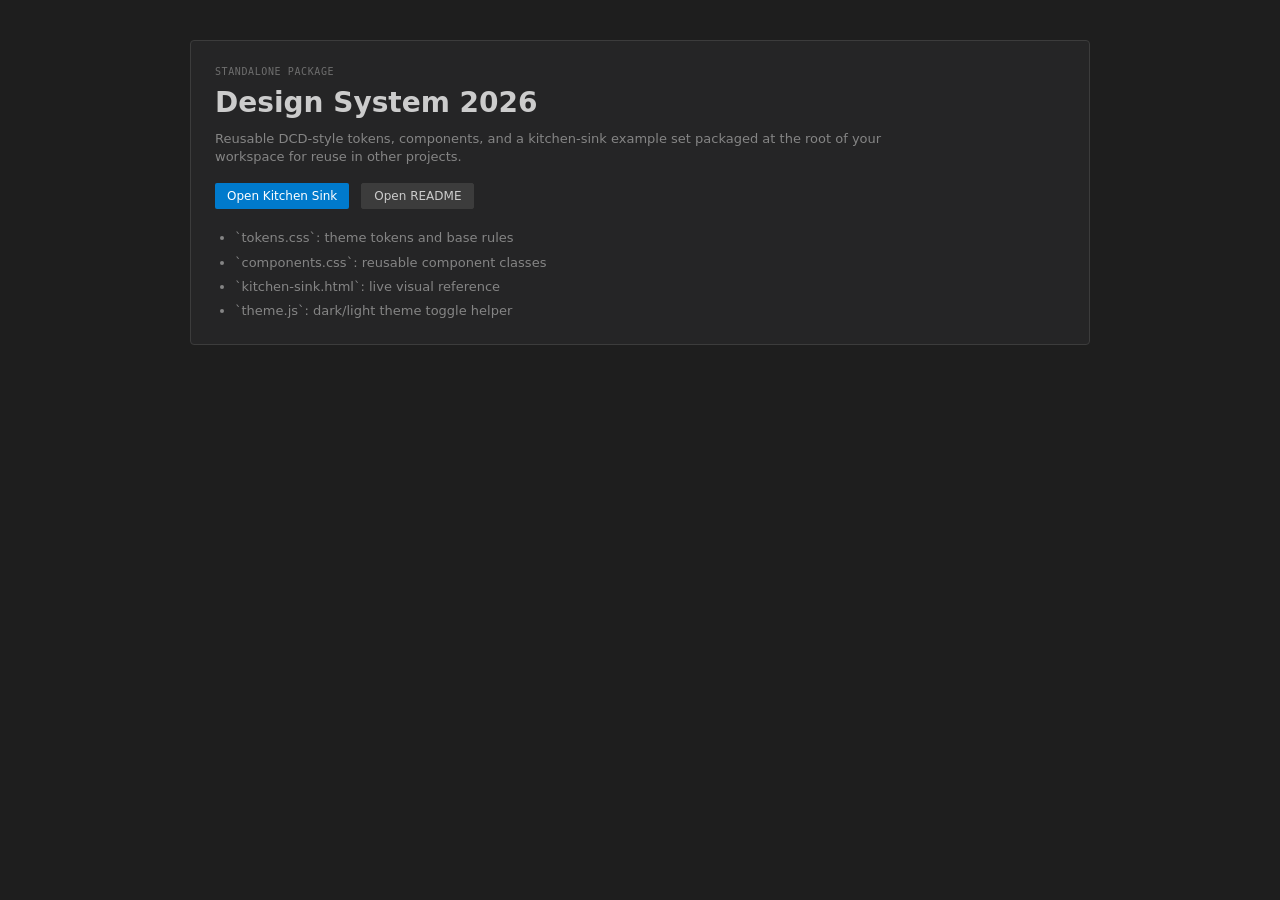
==== index.html @ 4ad83a2f "Initial commit" ====
<!DOCTYPE html>
<html lang="en">
<head>
<meta charset="UTF-8">
<meta name="viewport" content="width=device-width, initial-scale=1.0">
<title>Design System 2026</title>
<link rel="stylesheet" href="./tokens.css">
<link rel="stylesheet" href="./components.css">
<style>
body {
  padding: 40px;
}

.wrap {
  max-width: 900px;
  margin: 0 auto;
}

.hero {
  padding: 24px;
}

.hero h1 {
  font-size: 28px;
  margin-bottom: 8px;
}

.hero p {
  color: var(--text-dim);
  margin-bottom: 16px;
  max-width: 680px;
}

.links {
  display: flex;
  flex-wrap: wrap;
  gap: 12px;
  margin-top: 16px;
}

.list {
  margin-top: 20px;
  padding-left: 20px;
  color: var(--text-dim);
}

.list li + li {
  margin-top: 6px;
}
</style>
</head>
<body>
  <div class="wrap">
    <div class="ds-card hero">
      <div class="ds-label">Standalone Package</div>
      <h1>Design System 2026</h1>
      <p>Reusable DCD-style tokens, components, and a kitchen-sink example set packaged at the root of your workspace for reuse in other projects.</p>
      <div class="links">
        <a class="ds-btn ds-btn--primary" href="./kitchen-sink.html">Open Kitchen Sink</a>
        <a class="ds-btn ds-btn--secondary" href="./README.md">Open README</a>
      </div>
      <ul class="list">
        <li>`tokens.css`: theme tokens and base rules</li>
        <li>`components.css`: reusable component classes</li>
        <li>`kitchen-sink.html`: live visual reference</li>
        <li>`theme.js`: dark/light theme toggle helper</li>
      </ul>
    </div>
  </div>
</body>
</html>
---- tokens.css ----
:root {
  --bg: #1e1e1e;
  --surface: #252526;
  --surface-2: #2d2d2d;
  --border: #3c3c3c;
  --text: #cccccc;
  --text-dim: #858585;
  --text-muted: #6e6e6e;
  --input-bg: #3c3c3c;
  --list-hover: #2a2d2e;
  --list-active: #04395e;
  --accent: #007acc;
  --accent-hover: #1c97ea;
  --accent-dim: rgba(0, 122, 204, 0.15);
  --success: #4ec9b0;
  --warning: #cca700;
  --error: #f14c4c;
  --info: #3794ff;
  --overlay-bg: rgba(0, 0, 0, 0.5);
  --shadow-modal: 0 8px 32px rgba(0, 0, 0, 0.3);
  --font-ui: -apple-system, BlinkMacSystemFont, "Segoe UI", system-ui, sans-serif;
  --font-mono: ui-monospace, "Menlo", "Monaco", "Cascadia Mono", monospace;
  --space-xs: 4px;
  --space-sm: 8px;
  --space-md: 12px;
  --space-lg: 16px;
  --space-xl: 24px;
  --space-2xl: 32px;
  --radius-sm: 2px;
  --radius-md: 4px;
  --radius-lg: 6px;
  --text-on-accent: #fff;
  --header-height: 40px;
  --subheader-height: 28px;
  --z-modal: 10000;
  --z-toast: 20000;
  --ease-out: cubic-bezier(0.25, 1, 0.5, 1);
  --dur-fast: 100ms;
  --dur-base: 200ms;
  --dur-slow: 300ms;
}

[data-theme="light"] {
  --bg: #ffffff;
  --surface: #f3f3f3;
  --surface-2: #e8e8e8;
  --border: #d4d4d4;
  --text: #1e1e1e;
  --text-dim: #616161;
  --text-muted: #999999;
  --input-bg: #ffffff;
  --list-hover: #e8e8e8;
  --list-active: #cce5ff;
  --accent: #005fb8;
  --accent-hover: #004e9a;
  --accent-dim: rgba(0, 95, 184, 0.1);
  --success: #388a34;
  --warning: #bf8803;
  --error: #cd3131;
  --info: #005fb8;
  --overlay-bg: rgba(0, 0, 0, 0.3);
  --shadow-modal: 0 8px 32px rgba(0, 0, 0, 0.1);
}

*,
*::before,
*::after {
  box-sizing: border-box;
  margin: 0;
  padding: 0;
}

html,
body {
  min-height: 100vh;
}

body {
  background: var(--bg);
  color: var(--text);
  font-family: var(--font-ui);
  font-size: 13px;
  line-height: 1.4;
  font-kerning: normal;
  -webkit-font-smoothing: antialiased;
  overflow-x: hidden;
  transition:
    background-color var(--dur-slow) var(--ease-out),
    color var(--dur-slow) var(--ease-out);
}

a {
  color: var(--accent);
  text-decoration: none;
}

a:hover {
  text-decoration: underline;
}

::-webkit-scrollbar {
  width: 6px;
  height: 6px;
}

::-webkit-scrollbar-track {
  background: var(--bg);
}

::-webkit-scrollbar-thumb {
  background: var(--border);
  border-radius: 3px;
}

::-webkit-scrollbar-thumb:hover {
  background: var(--text-muted);
}

@keyframes fadeIn {
  from {
    opacity: 0;
  }

  to {
    opacity: 1;
  }
}

@keyframes pulse {
  0%,
  100% {
    opacity: 1;
  }

  50% {
    opacity: 0.5;
  }
}
---- components.css ----
.ds-mono {
  font-family: var(--font-mono);
  font-variant-numeric: tabular-nums;
}

.ds-text-dim {
  color: var(--text-dim);
}

.ds-text-muted {
  color: var(--text-muted);
}

.ds-text-success {
  color: var(--success);
}

.ds-text-warning {
  color: var(--warning);
}

.ds-text-danger {
  color: var(--error);
}

.ds-label {
  display: block;
  margin-bottom: 4px;
  color: var(--text-muted);
  font-family: var(--font-mono);
  font-size: 10px;
  letter-spacing: 0.06em;
  text-transform: uppercase;
}

.ds-input,
.ds-textarea,
.ds-select {
  width: 100%;
  padding: 6px 8px;
  background: var(--input-bg);
  border: 1px solid var(--border);
  border-radius: var(--radius-sm);
  color: var(--text);
  font-family: var(--font-mono);
  font-size: 12px;
  outline: none;
}

.ds-textarea {
  resize: vertical;
}

.ds-btn {
  display: inline-flex;
  align-items: center;
  justify-content: center;
  gap: 4px;
  border-radius: var(--radius-sm);
  cursor: pointer;
  font-family: var(--font-ui);
  text-decoration: none;
  transition:
    background-color var(--dur-fast) var(--ease-out),
    border-color var(--dur-fast) var(--ease-out),
    color var(--dur-fast) var(--ease-out),
    opacity var(--dur-fast) var(--ease-out);
}

.ds-btn:hover {
  text-decoration: none;
}

.ds-btn:disabled {
  cursor: default;
}

.ds-btn--primary {
  padding: 4px 12px;
  background: var(--accent);
  border: none;
  color: var(--text-on-accent);
  font-size: 12px;
  font-weight: 500;
}

.ds-btn--primary:hover:not(:disabled) {
  background: var(--accent-hover);
}

.ds-btn--secondary {
  padding: 4px 12px;
  background: var(--input-bg);
  border: 1px solid var(--border);
  color: var(--text);
  font-size: 12px;
}

.ds-btn--ghost {
  padding: 4px 8px;
  background: transparent;
  border: none;
  color: var(--text-dim);
  font-size: 11px;
}

.ds-btn--danger {
  color: var(--error);
}

.ds-btn--warning {
  color: var(--warning);
}

.ds-btn--success {
  color: var(--success);
}

.ds-btn--accent {
  color: var(--accent);
}

.ds-icon-btn {
  width: 28px;
  height: 28px;
  padding: 0;
  font-size: 14px;
}

.ds-nav {
  height: var(--header-height);
  display: flex;
  align-items: center;
  gap: 12px;
  padding: 0 12px;
  background: var(--bg);
  border-bottom: 1px solid var(--border);
  flex-shrink: 0;
}

.ds-nav__title {
  font-size: 13px;
  font-weight: 600;
  white-space: nowrap;
}

.ds-nav__tabs {
  display: flex;
  gap: 0;
  margin-left: 8px;
}

.ds-nav__spacer {
  flex: 1;
}

.ds-tab-btn {
  padding: 8px 12px;
  border: none;
  border-bottom: 2px solid transparent;
  border-radius: 0;
  background: transparent;
  color: var(--text-dim);
  cursor: pointer;
  font-family: var(--font-ui);
  font-size: 12px;
}

.ds-tab-btn.is-active {
  border-bottom-color: var(--accent);
  color: var(--text);
}

.ds-status-dot {
  display: inline-flex;
  align-items: center;
  gap: 4px;
  color: var(--text-dim);
  font-family: var(--font-mono);
  font-size: 10px;
  font-variant-numeric: tabular-nums;
}

.ds-status-dot__dot {
  width: 6px;
  height: 6px;
  display: inline-block;
  border-radius: 50%;
  background: var(--error);
}

.ds-status-dot[data-status="connected"] .ds-status-dot__dot,
.ds-status-dot[data-status="ready"] .ds-status-dot__dot,
.ds-status-dot[data-status="ok"] .ds-status-dot__dot {
  background: var(--success);
}

.ds-status-dot[data-status="checking"] .ds-status-dot__dot,
.ds-status-dot[data-status="warn"] .ds-status-dot__dot {
  background: var(--warning);
}

.ds-stat-strip {
  height: var(--subheader-height);
  display: flex;
  align-items: center;
  gap: 4px;
  padding: 0 12px;
  background: var(--bg);
  border-bottom: 1px solid var(--border);
  color: var(--text-dim);
  font-family: var(--font-mono);
  font-size: 11px;
  font-variant-numeric: tabular-nums;
  flex-shrink: 0;
}

.ds-stat-strip__separator {
  color: var(--border);
}

.ds-pill {
  display: inline-flex;
  align-items: center;
  justify-content: center;
  padding: 2px 8px;
  border: none;
  border-radius: var(--radius-sm);
  background: transparent;
  color: var(--text-dim);
  cursor: pointer;
  font-family: var(--font-ui);
  font-size: 10px;
}

.ds-pill.is-active {
  background: var(--surface-2);
  color: var(--text);
}

.ds-chip {
  display: inline-flex;
  align-items: center;
  gap: 4px;
  padding: 1px 6px;
  border-radius: var(--radius-sm);
  background: var(--surface-2);
  color: var(--text-dim);
  font-family: var(--font-mono);
  font-size: 10px;
  font-variant-numeric: tabular-nums;
}

.ds-badge {
  display: inline-flex;
  align-items: center;
  gap: 4px;
  font-size: 11px;
  color: var(--text-dim);
}

.ds-badge__dot {
  width: 6px;
  height: 6px;
  border-radius: 50%;
  background: currentColor;
}

.ds-dot-progress {
  display: inline-flex;
  align-items: center;
  gap: 3px;
}

.ds-dot-progress__dot {
  width: 8px;
  height: 8px;
  display: inline-block;
  border-radius: 50%;
  background: transparent;
  border: 1px solid var(--text-muted);
}

.ds-dot-progress--small .ds-dot-progress__dot {
  width: 6px;
  height: 6px;
}

.ds-dot-progress__dot.is-done {
  background: var(--success);
  border: none;
}

.ds-dot-progress__dot.is-active {
  background: var(--accent);
  border: none;
  animation: pulse 2s ease-in-out infinite;
}

.ds-dot-progress__dot.is-error {
  background: var(--error);
  border: none;
}

.ds-modal {
  position: fixed;
  inset: 0;
  z-index: var(--z-modal);
  display: flex;
  align-items: center;
  justify-content: center;
  background: var(--overlay-bg);
}

.ds-modal__dialog {
  display: flex;
  flex-direction: column;
  background: var(--surface);
  border: 1px solid var(--border);
  border-radius: var(--radius-md);
  box-shadow: var(--shadow-modal);
}

.ds-modal__dialog--sm {
  width: 480px;
  max-width: calc(100vw - 32px);
  max-height: 80vh;
}

.ds-modal__dialog--md {
  width: 560px;
  max-width: calc(100vw - 32px);
  max-height: 85vh;
}

.ds-modal__dialog--lg {
  width: 640px;
  max-width: calc(100vw - 32px);
  max-height: 85vh;
}

.ds-modal__header {
  display: flex;
  align-items: center;
  justify-content: space-between;
  gap: 8px;
  padding: 12px 16px;
  border-bottom: 1px solid var(--border);
}

.ds-modal__header--muted {
  background: var(--surface-2);
}

.ds-modal__title {
  font-size: 13px;
  font-weight: 600;
}

.ds-modal__body {
  padding: 16px;
  overflow: auto;
  flex: 1;
}

.ds-modal__footer {
  display: flex;
  align-items: center;
  justify-content: space-between;
  gap: 8px;
  padding: 8px 16px;
  border-top: 1px solid var(--border);
}

.ds-table-shell {
  display: flex;
  flex: 1;
  overflow: auto;
  flex-direction: column;
}

.ds-table-toolbar {
  display: flex;
  align-items: center;
  gap: 4px;
  padding: 4px 8px;
  border-bottom: 1px solid var(--border);
  background: var(--bg);
  flex-shrink: 0;
}

.ds-table-toolbar__spacer {
  flex: 1;
}

.ds-divider {
  width: 1px;
  height: 12px;
  background: var(--border);
  margin: 0 4px;
}

.ds-table {
  width: 100%;
  border-collapse: collapse;
  font-size: 12px;
}

.ds-table thead tr {
  position: sticky;
  top: 0;
  z-index: 1;
  background: var(--bg);
}

.ds-table th {
  padding: 6px 8px;
  border-bottom: 1px solid var(--border);
  color: var(--text-muted);
  text-align: left;
  font-family: var(--font-mono);
  font-size: 10px;
  font-weight: 500;
  letter-spacing: 0.04em;
  text-transform: uppercase;
}

.ds-table td {
  padding: 6px 8px;
  border-bottom: 1px solid var(--border);
}

.ds-table__row {
  height: 40px;
  cursor: pointer;
  border-left: 2px solid transparent;
  transition: background var(--dur-fast) var(--ease-out);
}

.ds-table__row:hover {
  background: var(--list-hover);
}

.ds-table__row.is-selected {
  background: var(--list-active);
  border-left-color: var(--accent);
}

.ds-table__row.is-selected:hover {
  background: var(--list-active);
}

.ds-table__empty {
  padding: 32px;
  color: var(--text-dim);
  text-align: center;
}

.ds-toast {
  position: fixed;
  right: 16px;
  bottom: 16px;
  z-index: var(--z-toast);
  width: 360px;
  max-width: calc(100vw - 32px);
  padding: 12px;
  background: var(--surface);
  border: 1px solid var(--success);
  border-radius: var(--radius-md);
  box-shadow: var(--shadow-modal);
}

.ds-toast__row {
  display: flex;
  align-items: flex-start;
  justify-content: space-between;
  gap: 12px;
}

.ds-toast__title {
  margin-bottom: 4px;
  color: var(--success);
  font-size: 12px;
  font-weight: 600;
}

.ds-toast__message {
  color: var(--text);
  font-size: 11px;
  line-height: 1.5;
}

.ds-card {
  background: var(--surface);
  border: 1px solid var(--border);
  border-radius: var(--radius-md);
}

.ds-card--muted {
  background: var(--surface-2);
}
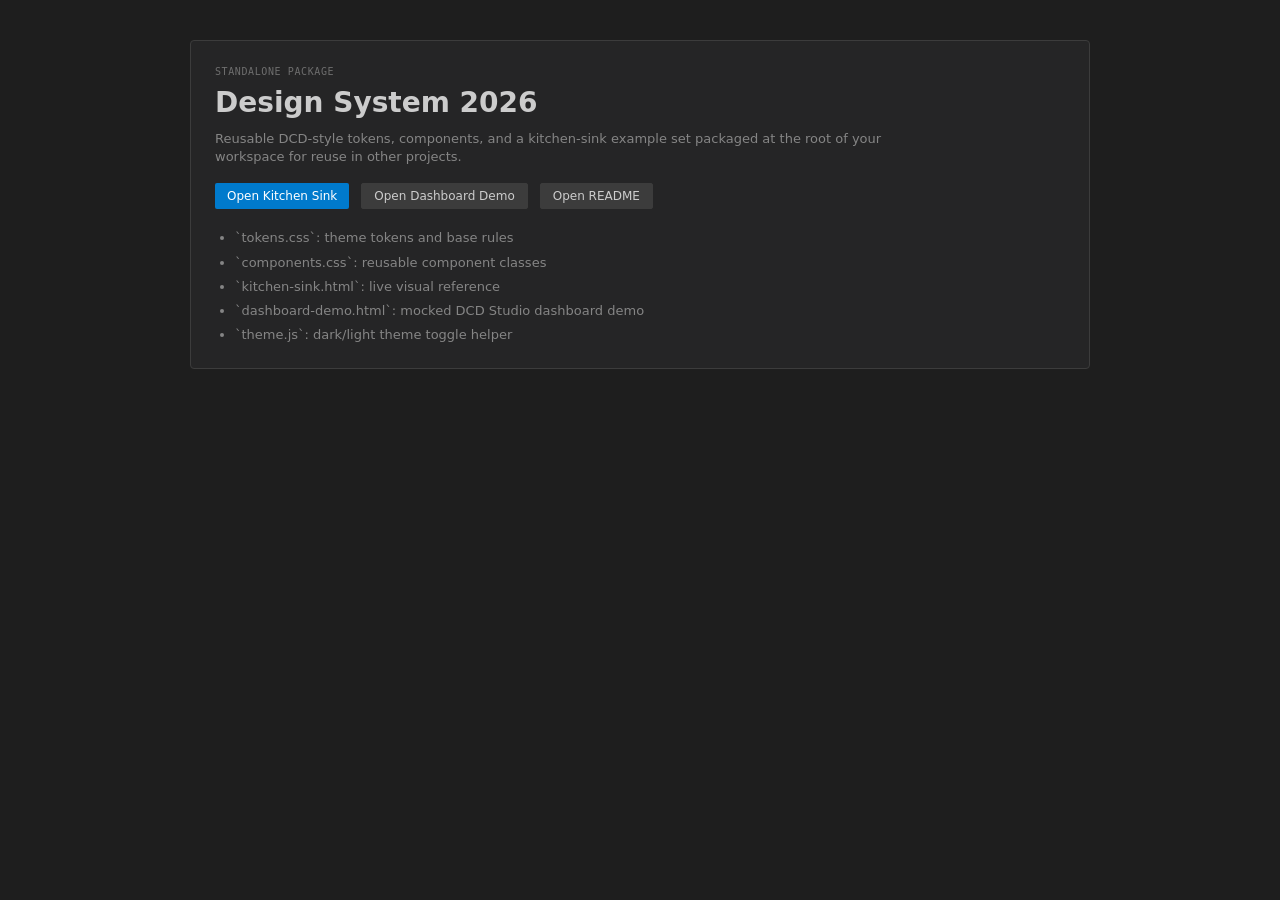
==== commit 1063279b: "add mocked dashboard demo to design system Showcase the DCD Studio dashboard look and workflow patte" ====
--- a/index.html
+++ b/index.html
@@ -57,12 +57,14 @@
       <p>Reusable DCD-style tokens, components, and a kitchen-sink example set packaged at the root of your workspace for reuse in other projects.</p>
       <div class="links">
         <a class="ds-btn ds-btn--primary" href="./kitchen-sink.html">Open Kitchen Sink</a>
+        <a class="ds-btn ds-btn--secondary" href="./dashboard-demo.html">Open Dashboard Demo</a>
         <a class="ds-btn ds-btn--secondary" href="./README.md">Open README</a>
       </div>
       <ul class="list">
         <li>`tokens.css`: theme tokens and base rules</li>
         <li>`components.css`: reusable component classes</li>
         <li>`kitchen-sink.html`: live visual reference</li>
+        <li>`dashboard-demo.html`: mocked DCD Studio dashboard demo</li>
         <li>`theme.js`: dark/light theme toggle helper</li>
       </ul>
     </div>
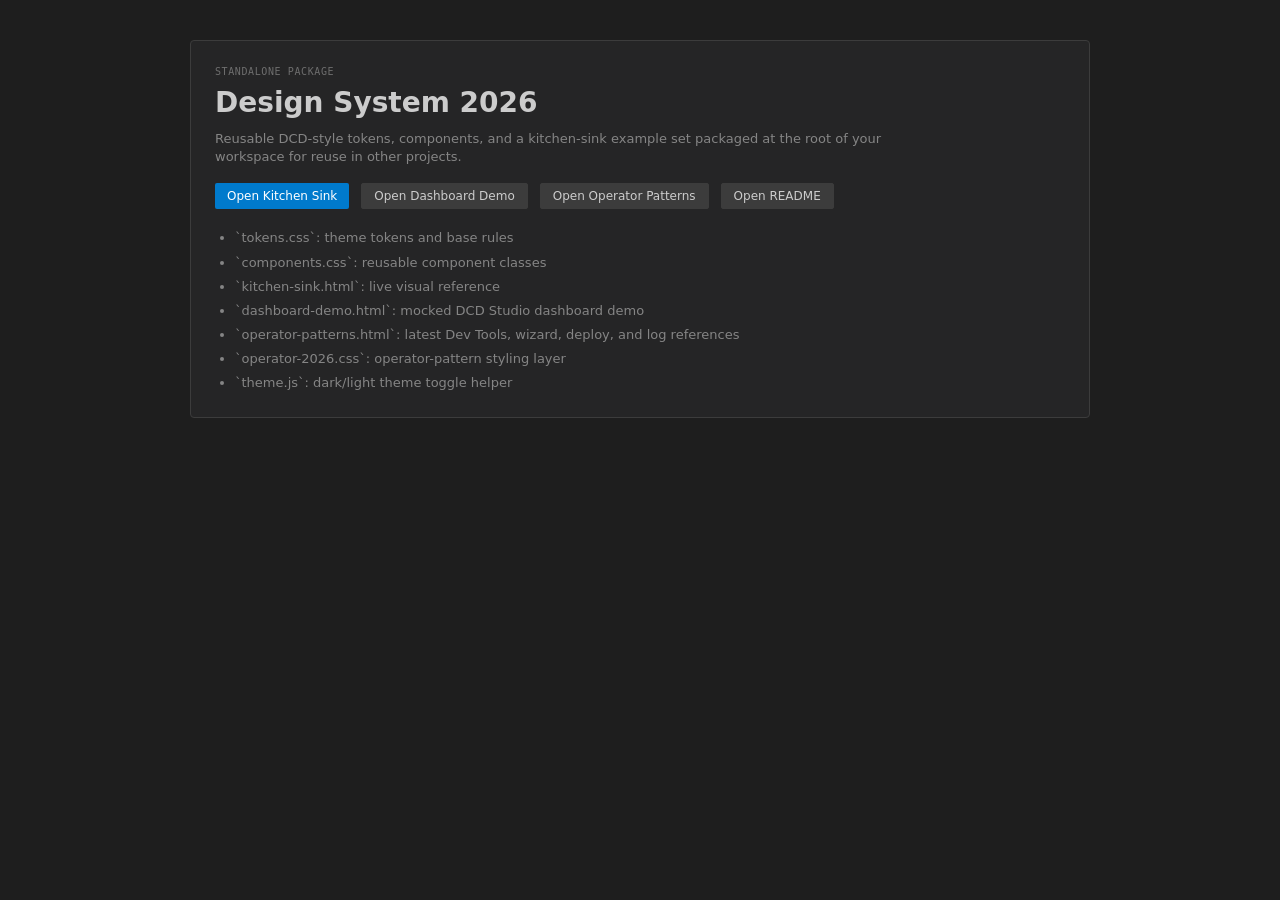
==== commit 7163ca6a: "add operator pattern references Capture the latest DCD Studio DevTools, header controls, wizard, dep" ====
--- a/index.html
+++ b/index.html
@@ -58,6 +58,7 @@
       <div class="links">
         <a class="ds-btn ds-btn--primary" href="./kitchen-sink.html">Open Kitchen Sink</a>
         <a class="ds-btn ds-btn--secondary" href="./dashboard-demo.html">Open Dashboard Demo</a>
+        <a class="ds-btn ds-btn--secondary" href="./operator-patterns.html">Open Operator Patterns</a>
         <a class="ds-btn ds-btn--secondary" href="./README.md">Open README</a>
       </div>
       <ul class="list">
@@ -65,6 +66,8 @@
         <li>`components.css`: reusable component classes</li>
         <li>`kitchen-sink.html`: live visual reference</li>
         <li>`dashboard-demo.html`: mocked DCD Studio dashboard demo</li>
+        <li>`operator-patterns.html`: latest Dev Tools, wizard, deploy, and log references</li>
+        <li>`operator-2026.css`: operator-pattern styling layer</li>
         <li>`theme.js`: dark/light theme toggle helper</li>
       </ul>
     </div>
